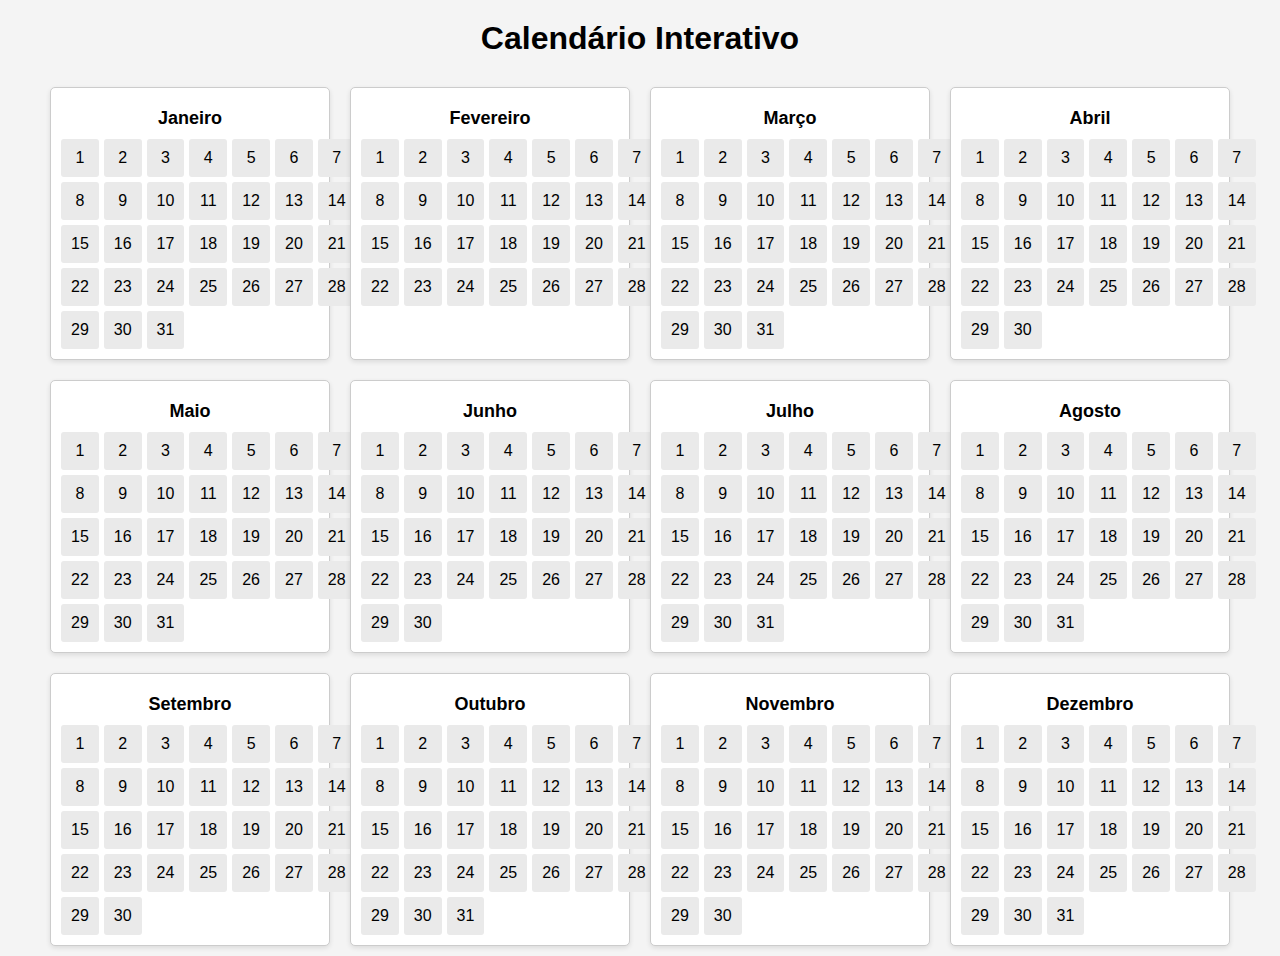
==== calendario.html @ e49e2dfd "calendario" ====
<!DOCTYPE html>
<html lang="en">
<head>
  <meta charset="UTF-8">
  <meta name="viewport" content="width=device-width, initial-scale=1.0">
  <title>Calendário Interativo</title>
  <style>
    body {
      font-family: Arial, sans-serif;
      margin: 0;
      padding: 0;
      display: flex;
      flex-direction: column;
      align-items: center;
      background-color: #f4f4f4;
    }
    h1 {
      margin: 20px 0;
    }
    .calendar {
      display: grid;
      grid-template-columns: repeat(auto-fit, minmax(250px, 1fr));
      gap: 20px;
      width: 100%;
      max-width: 1200px;
      padding: 10px;
      box-sizing: border-box;
    }
    .month {
      border: 1px solid #ccc;
      border-radius: 5px;
      background: white;
      padding: 10px;
      text-align: center;
      box-shadow: 0 2px 5px rgba(0, 0, 0, 0.1);
    }
    .month h2 {
      margin: 10px 0;
      font-size: 18px;
    }
    .days {
      display: grid;
      grid-template-columns: repeat(7, 1fr);
      gap: 5px;
    }
    .day {
      padding: 10px;
      background: #eaeaea;
      border-radius: 3px;
      cursor: pointer;
    }
    .day:hover {
      background: #d0d0d0;
    }
    .selected {
      background: #4caf50;
      color: white;
    }

    @media (max-width: 600px) {
      .days {
        grid-template-columns: repeat(3, 1fr);
      }
      .day {
        font-size: 14px;
        padding: 5px;
      }
    }
  </style>
</head>
<body>
  <h1>Calendário Interativo</h1>
  <div class="calendar">
    <!-- Lista de meses gerados dinamicamente -->
  </div>

  <script>
    const months = [
      { name: 'Janeiro', days: 31 },
      { name: 'Fevereiro', days: 28 },
      { name: 'Março', days: 31 },
      { name: 'Abril', days: 30 },
      { name: 'Maio', days: 31 },
      { name: 'Junho', days: 30 },
      { name: 'Julho', days: 31 },
      { name: 'Agosto', days: 31 },
      { name: 'Setembro', days: 30 },
      { name: 'Outubro', days: 31 },
      { name: 'Novembro', days: 30 },
      { name: 'Dezembro', days: 31 },
    ];

    const calendar = document.querySelector('.calendar');

    months.forEach(month => {
      const monthDiv = document.createElement('div');
      monthDiv.classList.add('month');

      const monthTitle = document.createElement('h2');
      monthTitle.textContent = month.name;
      monthDiv.appendChild(monthTitle);

      const daysDiv = document.createElement('div');
      daysDiv.classList.add('days');

      for (let i = 1; i <= month.days; i++) {
        const dayDiv = document.createElement('div');
        dayDiv.classList.add('day');
        dayDiv.textContent = i;

        dayDiv.addEventListener('click', () => {
          dayDiv.classList.toggle('selected');
        });

        daysDiv.appendChild(dayDiv);
      }

      monthDiv.appendChild(daysDiv);
      calendar.appendChild(monthDiv);
    });
  </script>
</body>
</html>
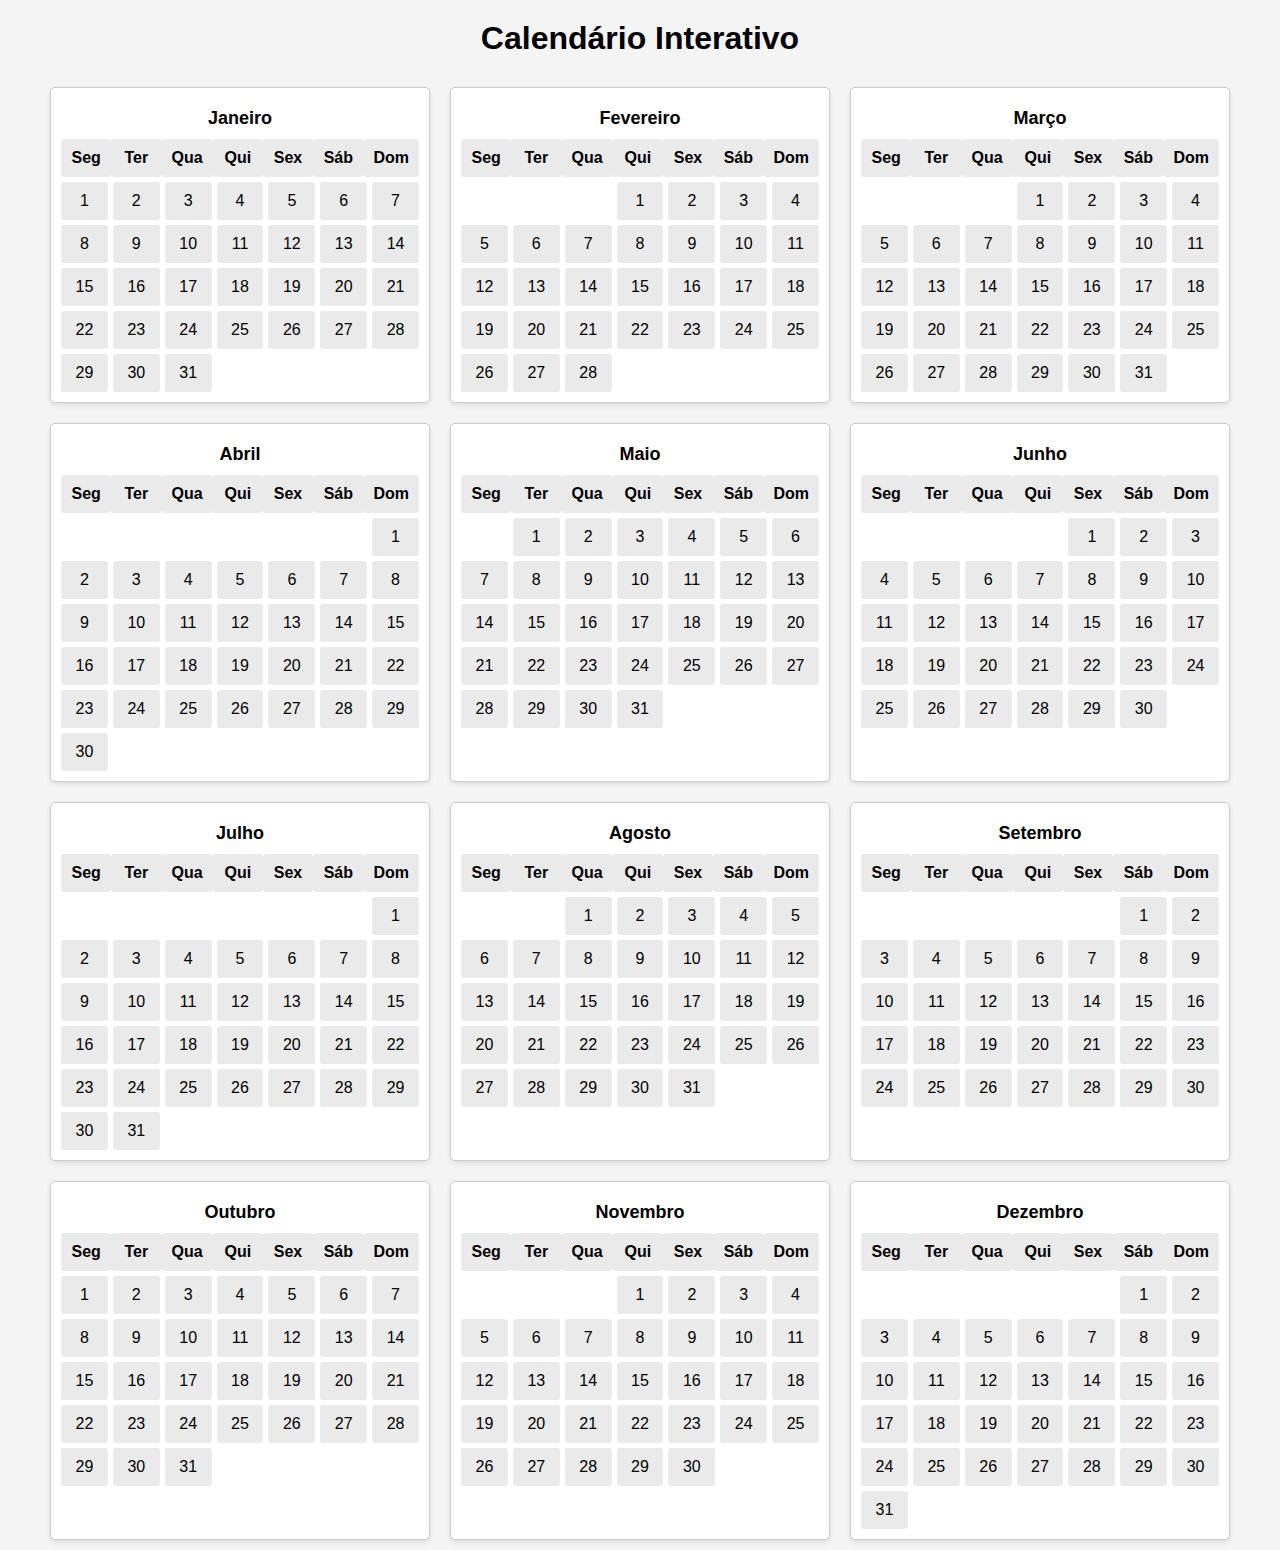
==== commit 82d3be7b: "melhorando o calendario" ====
--- a/calendario.html
+++ b/calendario.html
@@ -19,7 +19,7 @@
     }
     .calendar {
       display: grid;
-      grid-template-columns: repeat(auto-fit, minmax(250px, 1fr));
+      grid-template-columns: repeat(auto-fit, minmax(300px, 1fr));
       gap: 20px;
       width: 100%;
       max-width: 1200px;
@@ -43,10 +43,19 @@
       grid-template-columns: repeat(7, 1fr);
       gap: 5px;
     }
-    .day {
+    .weekdays {
+      display: grid;
+      grid-template-columns: repeat(7, 1fr);
+      font-weight: bold;
+      margin-bottom: 5px;
+    }
+    .day, .weekday {
       padding: 10px;
       background: #eaeaea;
       border-radius: 3px;
+      text-align: center;
+    }
+    .day {
       cursor: pointer;
     }
     .day:hover {
@@ -56,12 +65,15 @@
       background: #4caf50;
       color: white;
     }
-
+    .day.blank {
+      background: transparent;
+      cursor: default;
+    }
     @media (max-width: 600px) {
-      .days {
-        grid-template-columns: repeat(3, 1fr);
+      .days, .weekdays {
+        grid-template-columns: repeat(7, 1fr);
       }
-      .day {
+      .day, .weekday {
         font-size: 14px;
         padding: 5px;
       }
@@ -76,20 +88,21 @@
 
   <script>
     const months = [
-      { name: 'Janeiro', days: 31 },
-      { name: 'Fevereiro', days: 28 },
-      { name: 'Março', days: 31 },
-      { name: 'Abril', days: 30 },
-      { name: 'Maio', days: 31 },
-      { name: 'Junho', days: 30 },
-      { name: 'Julho', days: 31 },
-      { name: 'Agosto', days: 31 },
-      { name: 'Setembro', days: 30 },
-      { name: 'Outubro', days: 31 },
-      { name: 'Novembro', days: 30 },
-      { name: 'Dezembro', days: 31 },
+      { name: 'Janeiro', days: 31, startDay: 0 },
+      { name: 'Fevereiro', days: 28, startDay: 3 },
+      { name: 'Março', days: 31, startDay: 3 },
+      { name: 'Abril', days: 30, startDay: 6 },
+      { name: 'Maio', days: 31, startDay: 1 },
+      { name: 'Junho', days: 30, startDay: 4 },
+      { name: 'Julho', days: 31, startDay: 6 },
+      { name: 'Agosto', days: 31, startDay: 2 },
+      { name: 'Setembro', days: 30, startDay: 5 },
+      { name: 'Outubro', days: 31, startDay: 0 },
+      { name: 'Novembro', days: 30, startDay: 3 },
+      { name: 'Dezembro', days: 31, startDay: 5 },
     ];
 
+    const weekdays = ['Seg', 'Ter', 'Qua', 'Qui', 'Sex', 'Sáb', 'Dom'];
     const calendar = document.querySelector('.calendar');
 
     months.forEach(month => {
@@ -100,9 +113,27 @@
       monthTitle.textContent = month.name;
       monthDiv.appendChild(monthTitle);
 
+      const weekdaysDiv = document.createElement('div');
+      weekdaysDiv.classList.add('weekdays');
+      weekdays.forEach(day => {
+        const weekdayDiv = document.createElement('div');
+        weekdayDiv.classList.add('weekday');
+        weekdayDiv.textContent = day;
+        weekdaysDiv.appendChild(weekdayDiv);
+      });
+      monthDiv.appendChild(weekdaysDiv);
+
       const daysDiv = document.createElement('div');
       daysDiv.classList.add('days');
 
+      // Adiciona dias em branco antes do primeiro dia do mês
+      for (let i = 0; i < month.startDay; i++) {
+        const blankDay = document.createElement('div');
+        blankDay.classList.add('day', 'blank');
+        daysDiv.appendChild(blankDay);
+      }
+
+      // Adiciona os dias do mês
       for (let i = 1; i <= month.days; i++) {
         const dayDiv = document.createElement('div');
         dayDiv.classList.add('day');
